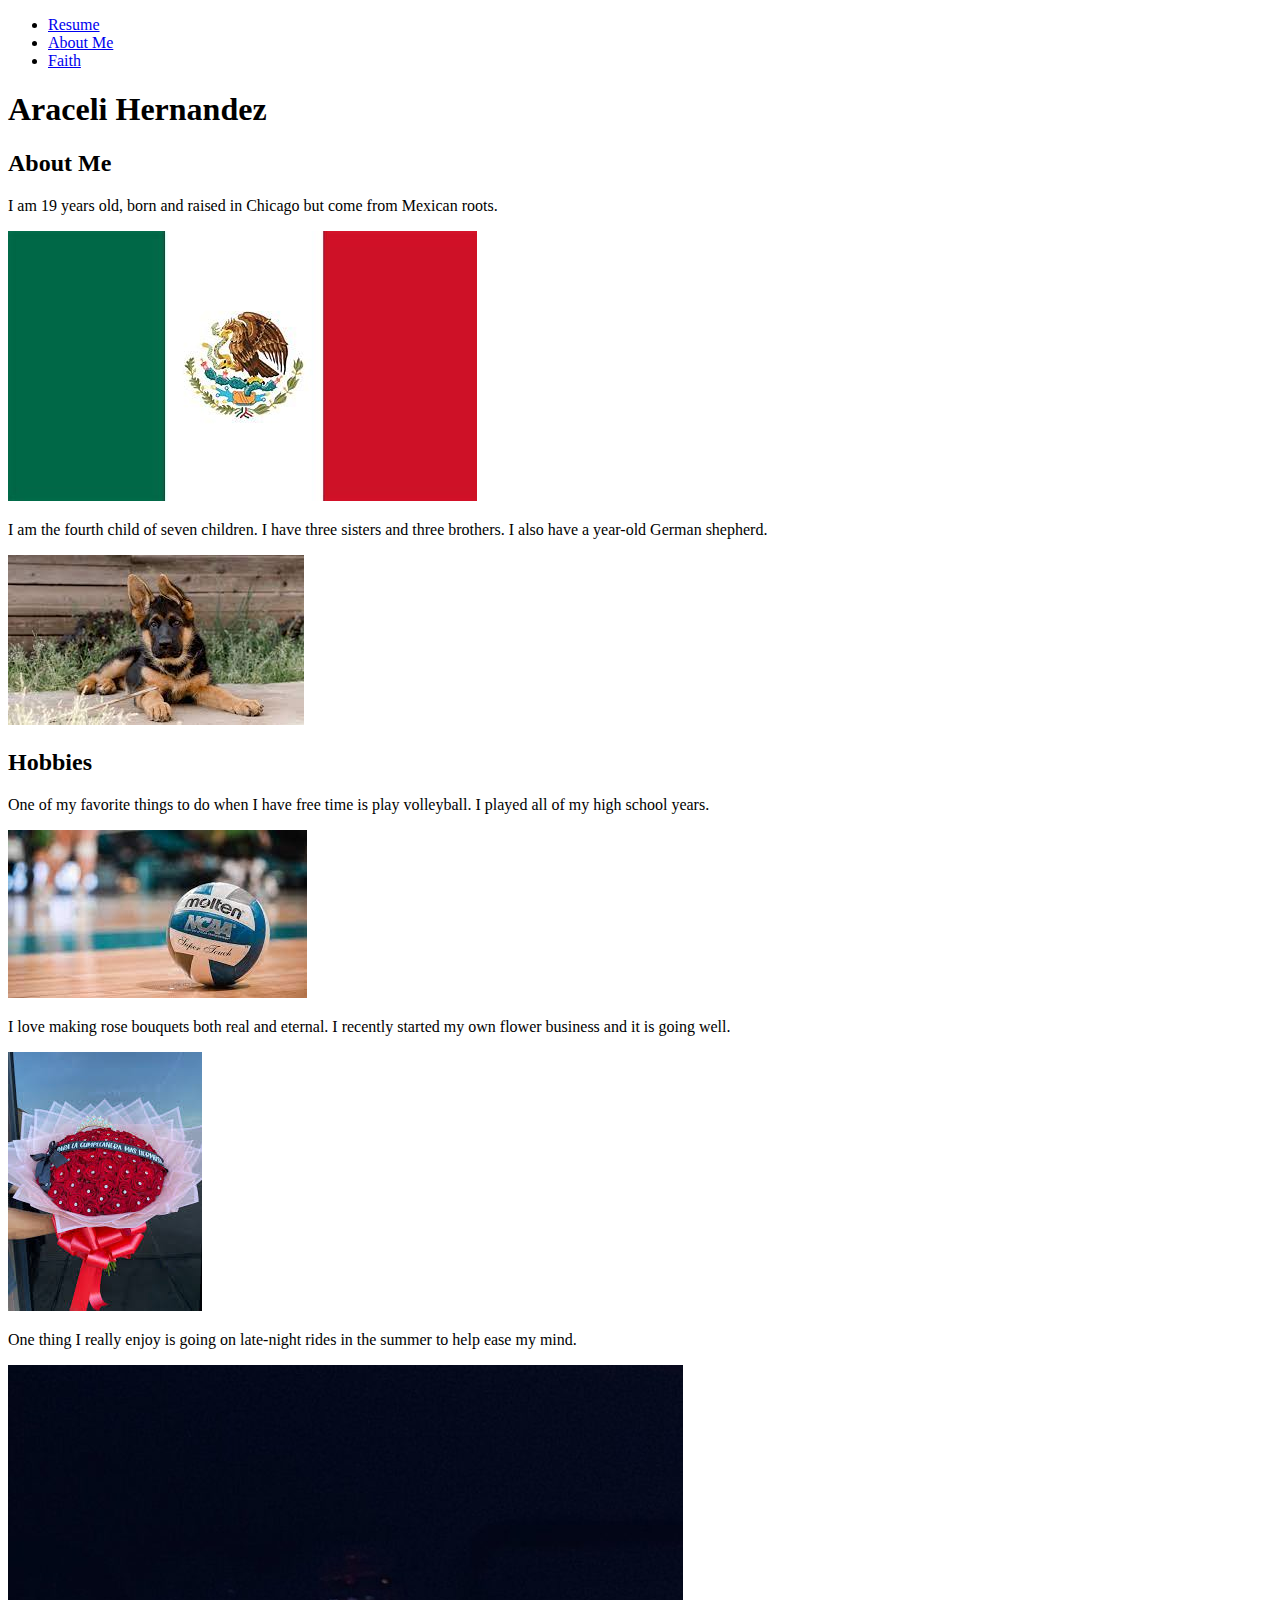
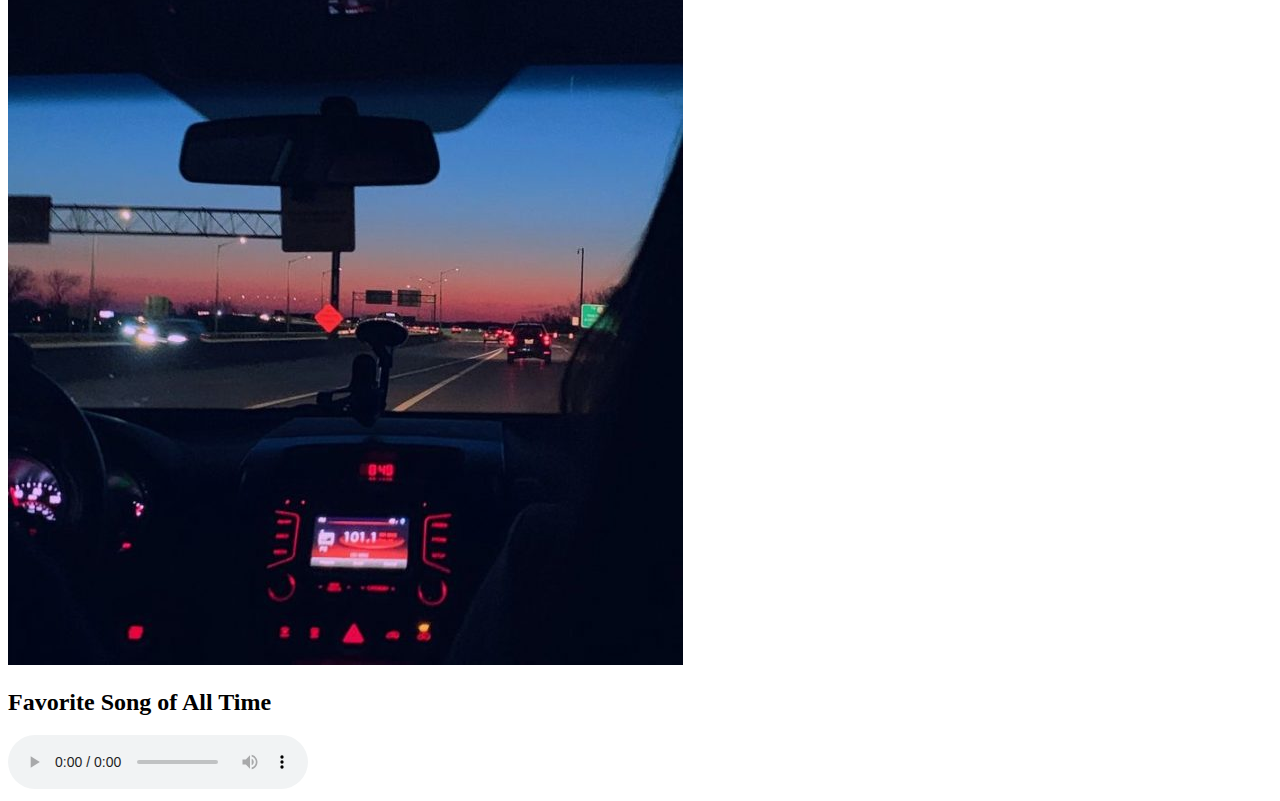
==== aboutme.html @ 928c4d6d "fixing links" ====
<!DOCTYPE html>
<html lang="en">
  <head>
    <meta charset="utf-8">
    <title>About Me</title>
	<link rel="stylesheet" href="css/style.css">
  </head>
  <body>
  <body class="aboutme">
    <header>
      <nav>
        <ul>
          <li><a href="index.html">Resume</a></li>
          <li><a href="aboutme.html">About Me</a></li>
          <li><a href="faith.html">Faith</a></li>
        </ul>
      </nav>
    </header>
    <h1>Araceli Hernandez</h1>
    <section>
      <h2>About Me</h2>
      <p>I am 19 years old, born and raised in Chicago but come from Mexican roots.</p>
      <img src="images/mexicanflag.jpg" alt="Mexican Flag, green white and red with eagle">
      <p>I am the fourth child of seven children. I have three sisters and three brothers. I also have a year-old German shepherd.</p>
      <img src="images/germanshepard.jpg" alt="Golden and black colored German Shepherd">
    </section>

    <section>
      <h2>Hobbies</h2>
      <p>One of my favorite things to do when I have free time is play volleyball. I played all of my high school years.</p>
      <img src="images/volleyball.jpg" alt="Blue and white vollyball on court">
      <p>I love making rose bouquets both real and eternal. I recently started my own flower business and it is going well.</p>
      <img src="images/ramo.jpg" alt="Red rose with rhinestones Ramo buchon">
      <p>One thing I really enjoy is going on late-night rides in the summer to help ease my mind.</p>
      <img src="images/drive.jpg" alt="Late Night Drive with ombre sky">
    </section>

    <section>
      <h2>Favorite Song of All Time</h2>
      <audio controls>
        <source src="images/turningpage.mp3" type="audio/mpeg">
      </audio>
    </section>
  </body>
</html>
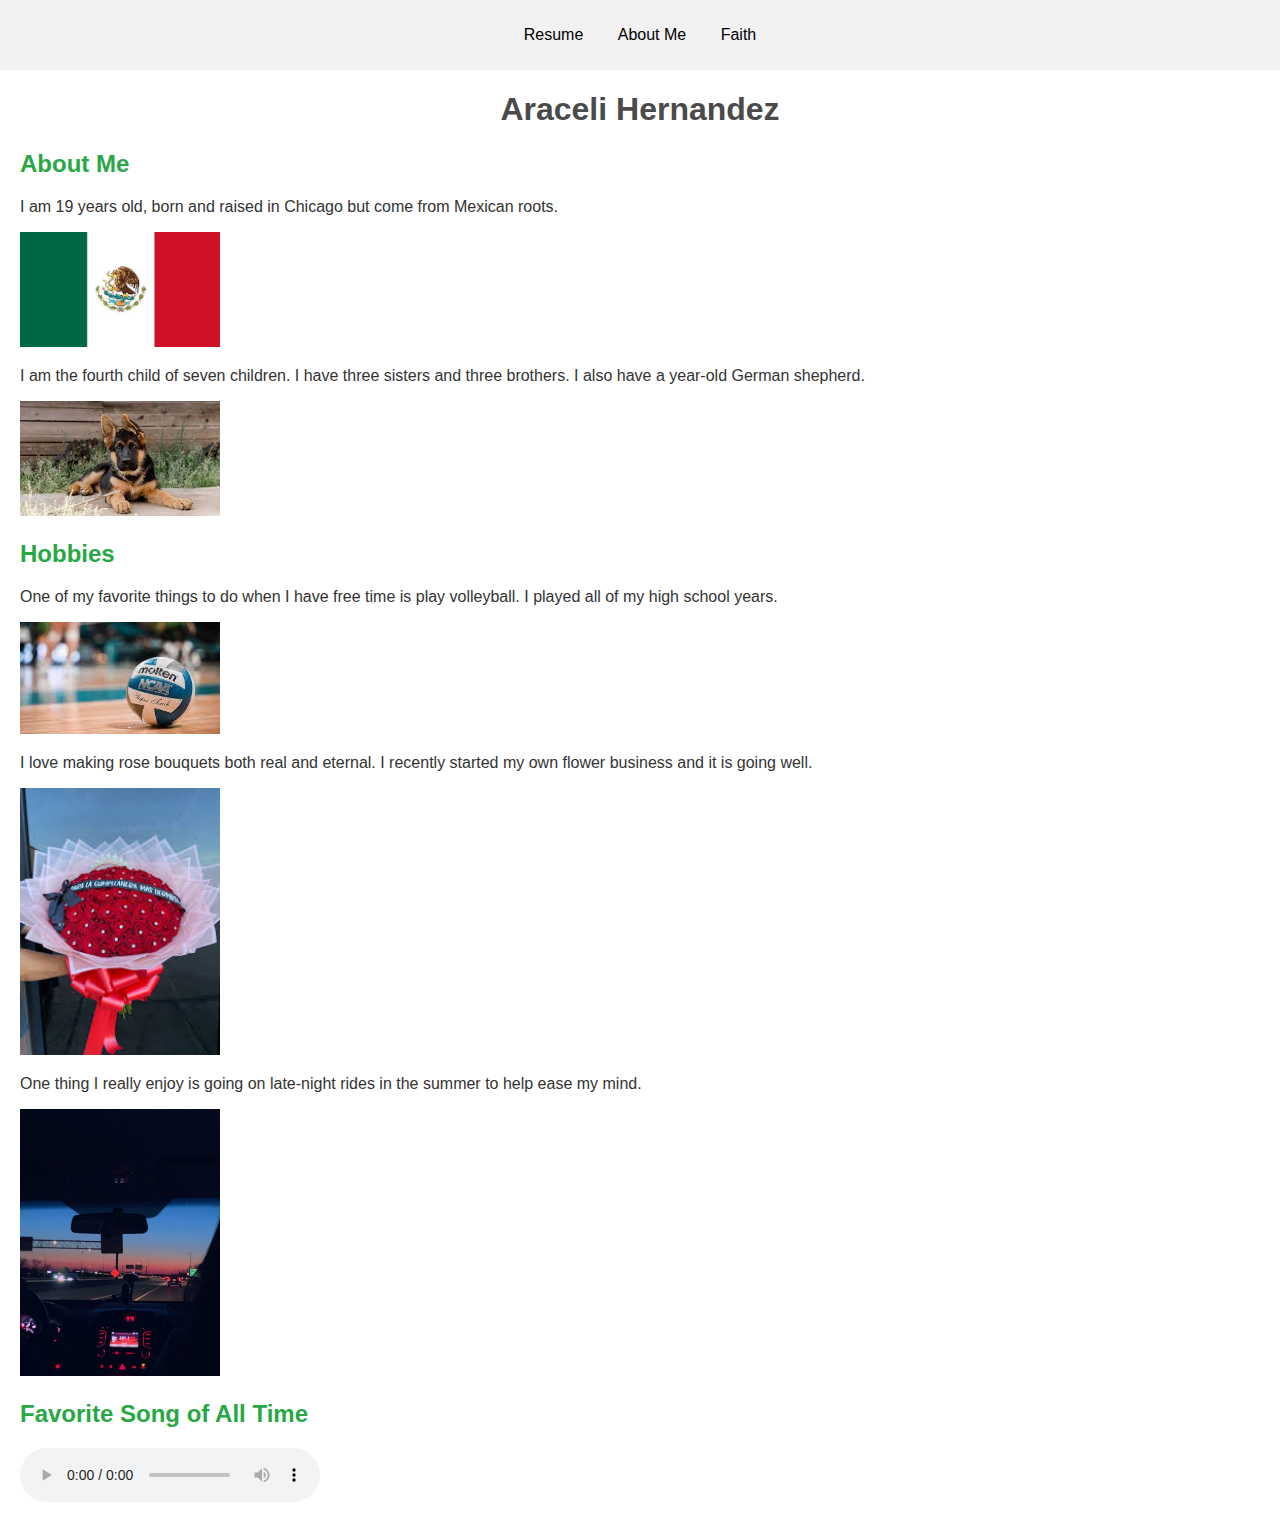
==== commit b01f0f80: "fixing typo" ====
--- a/aboutme.html
+++ b/aboutme.html
@@ -3,9 +3,8 @@
   <head>
     <meta charset="utf-8">
     <title>About Me</title>
-	<link rel="stylesheet" href="css/style.css">
+    <link rel="stylesheet" href="css/styles.css">
   </head>
-  <body>
   <body class="aboutme">
     <header>
       <nav>
--- a/css/styles.css
+++ b/css/styles.css
@@ -0,0 +1,63 @@
+body {
+  font-family: 'Arial', sans-serif; 
+  color: #333;
+  margin: 0;
+  padding: 0;
+}
+
+h1 {
+  text-align: center;
+  color: #4a4a4a;
+}
+
+nav {
+  text-align: center;
+  background-color: #f2f2f2;
+  padding: 10px 0;
+}
+
+nav ul {
+  list-style-type: none;
+  padding: 0;
+}
+
+nav ul li {
+  display: inline;
+  margin: 0 15px;
+}
+
+nav ul li a {
+  text-decoration: none;
+  color: #000;
+}
+
+section {
+  margin: 20px;
+}
+
+
+.resume h2 {
+  color: #007bff;
+}
+
+.resume p {
+  font-size: 16px;
+}
+
+.aboutme h2 {
+  color: #28a745;
+}
+
+.aboutme img {
+  width: 200px;
+  height: auto;
+}
+
+.faith h2 {
+  color: #dc3545;
+}
+
+.faith img {
+  width: 300px;
+  height: auto;
+}
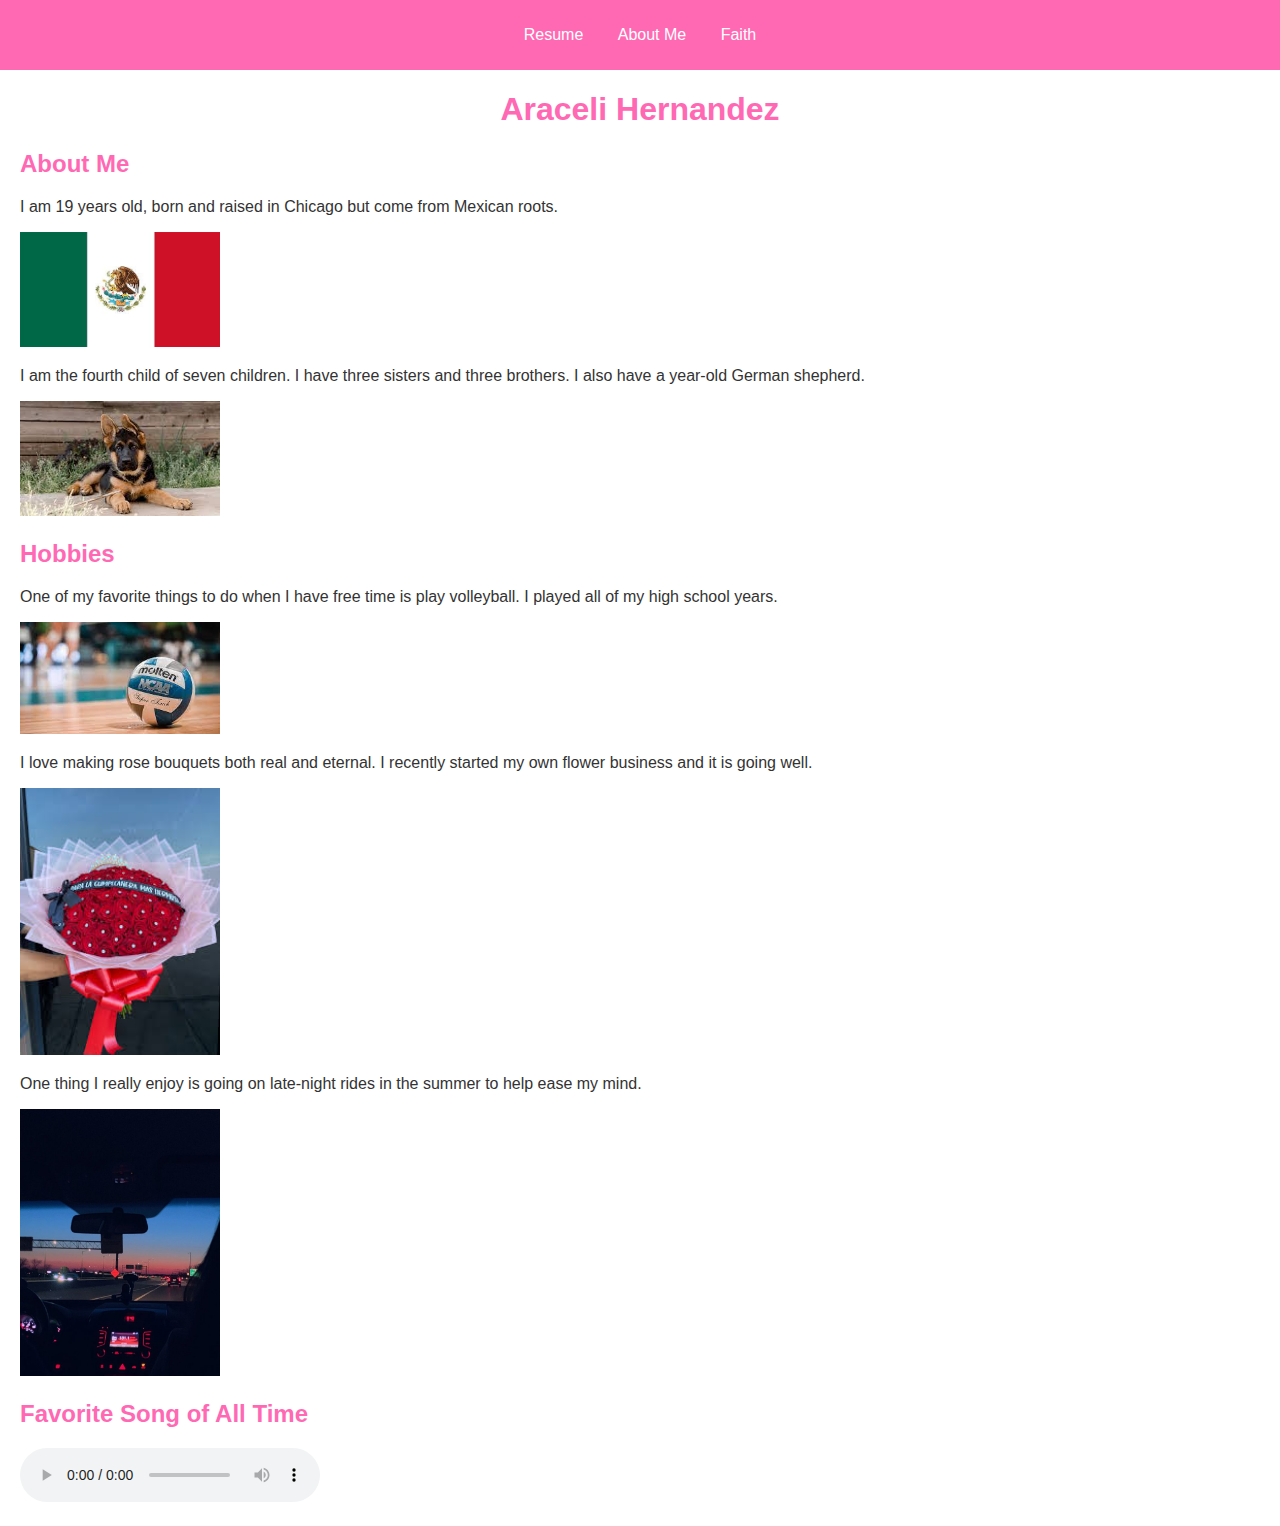
==== commit 4e381807: "font added" ====
--- a/aboutme.html
+++ b/aboutme.html
@@ -4,6 +4,7 @@
     <meta charset="utf-8">
     <title>About Me</title>
     <link rel="stylesheet" href="css/styles.css">
+    <link href="https://fonts.googleapis.com/css2?family=Courgette&family=Playball&display=swap" rel="stylesheet">
   </head>
   <body class="aboutme">
     <header>
--- a/css/styles.css
+++ b/css/styles.css
@@ -3,16 +3,25 @@
   color: #333;
   margin: 0;
   padding: 0;
+  background-color: #fff;
 }
+
+
+.playball-regular {
+  font-family: "Playball", cursive;
+  font-weight: 400;
+  font-style: normal;
+}
+
 
 h1 {
   text-align: center;
-  color: #4a4a4a;
+  color: #ff69b4; 
 }
 
 nav {
   text-align: center;
-  background-color: #f2f2f2;
+  background-color: #ff69b4; 
   padding: 10px 0;
 }
 
@@ -28,7 +37,7 @@
 
 nav ul li a {
   text-decoration: none;
-  color: #000;
+  color: #fff;
 }
 
 section {
@@ -37,7 +46,7 @@
 
 
 .resume h2 {
-  color: #007bff;
+  color: #ff69b4; 
 }
 
 .resume p {
@@ -45,7 +54,7 @@
 }
 
 .aboutme h2 {
-  color: #28a745;
+  color: #ff69b4;
 }
 
 .aboutme img {
@@ -54,7 +63,7 @@
 }
 
 .faith h2 {
-  color: #dc3545;
+  color: #ff69b4;
 }
 
 .faith img {
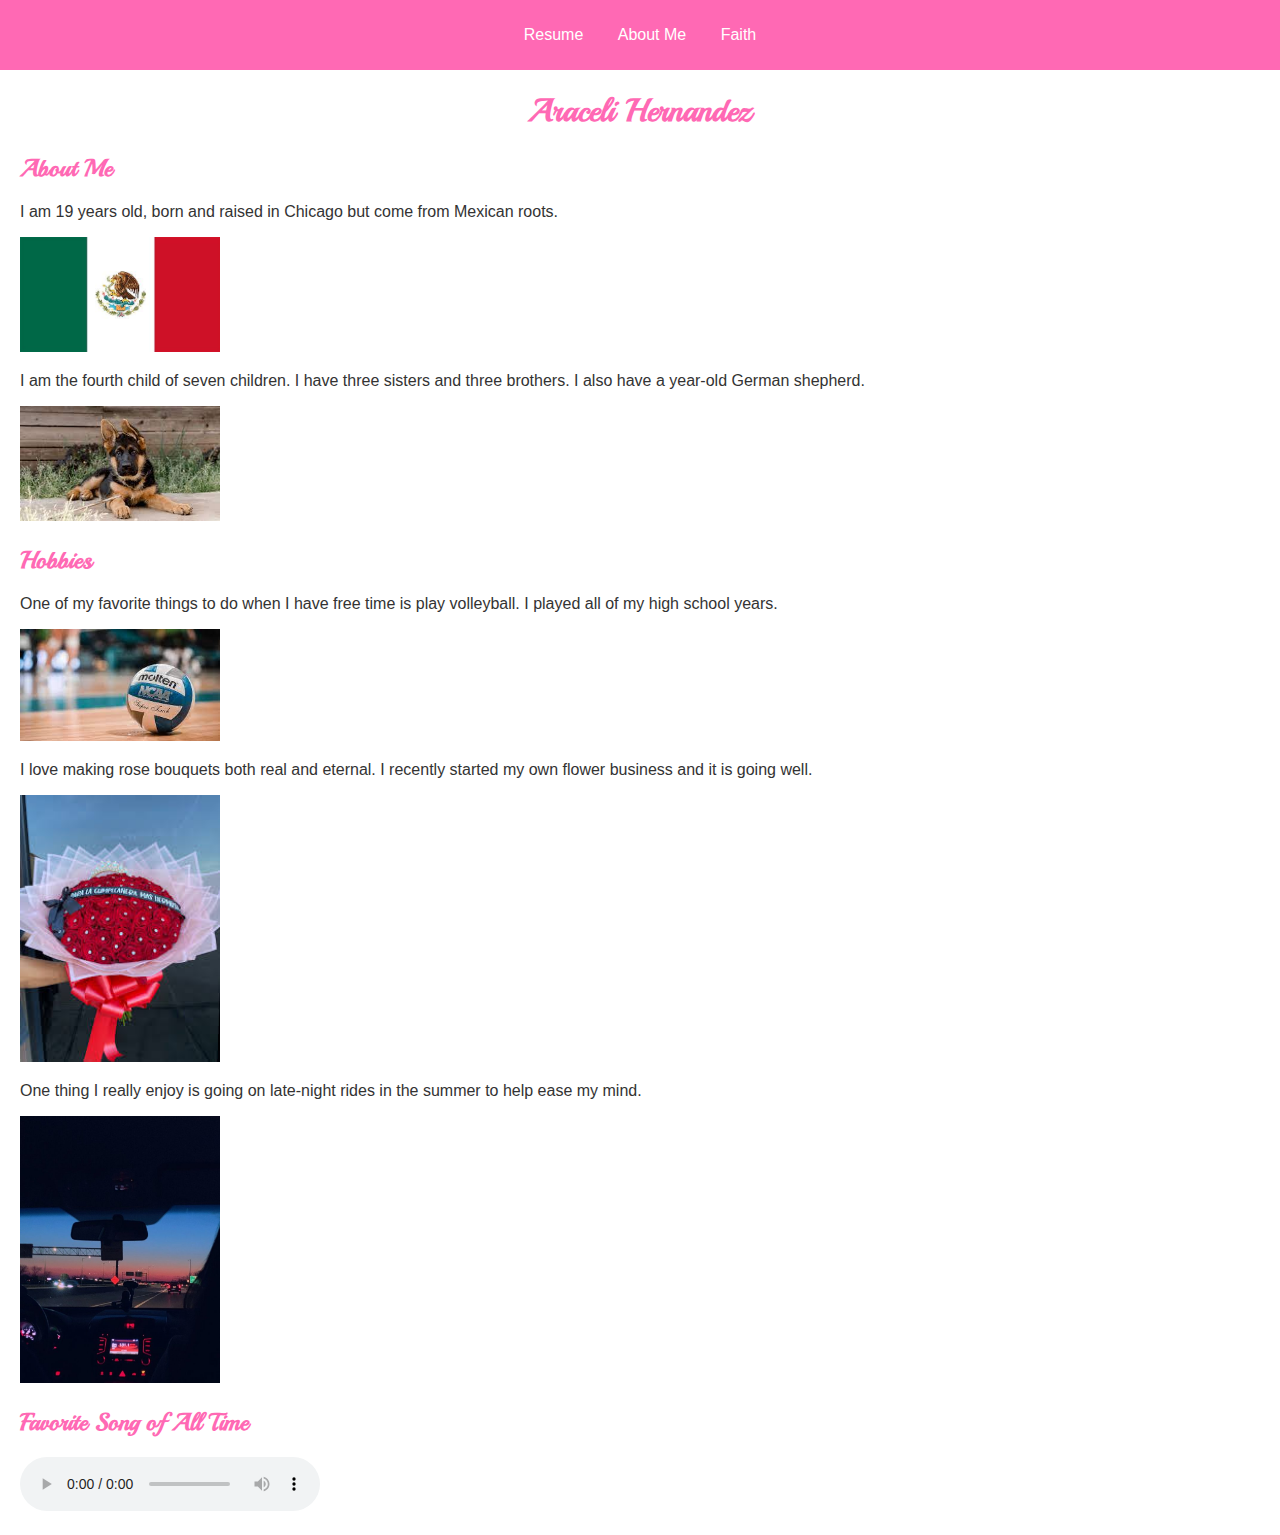
==== commit ae0aaafd: "font correction" ====
--- a/aboutme.html
+++ b/aboutme.html
@@ -4,6 +4,8 @@
     <meta charset="utf-8">
     <title>About Me</title>
     <link rel="stylesheet" href="css/styles.css">
+	<link rel="preconnect" href="https://fonts.googleapis.com">
+    <link rel="preconnect" href="https://fonts.gstatic.com" crossorigin>
     <link href="https://fonts.googleapis.com/css2?family=Courgette&family=Playball&display=swap" rel="stylesheet">
   </head>
   <body class="aboutme">
--- a/css/styles.css
+++ b/css/styles.css
@@ -11,6 +11,10 @@
   font-family: "Playball", cursive;
   font-weight: 400;
   font-style: normal;
+}
+
+h1, h2 {
+  font-family: 'Playball', cursive;
 }
 
 
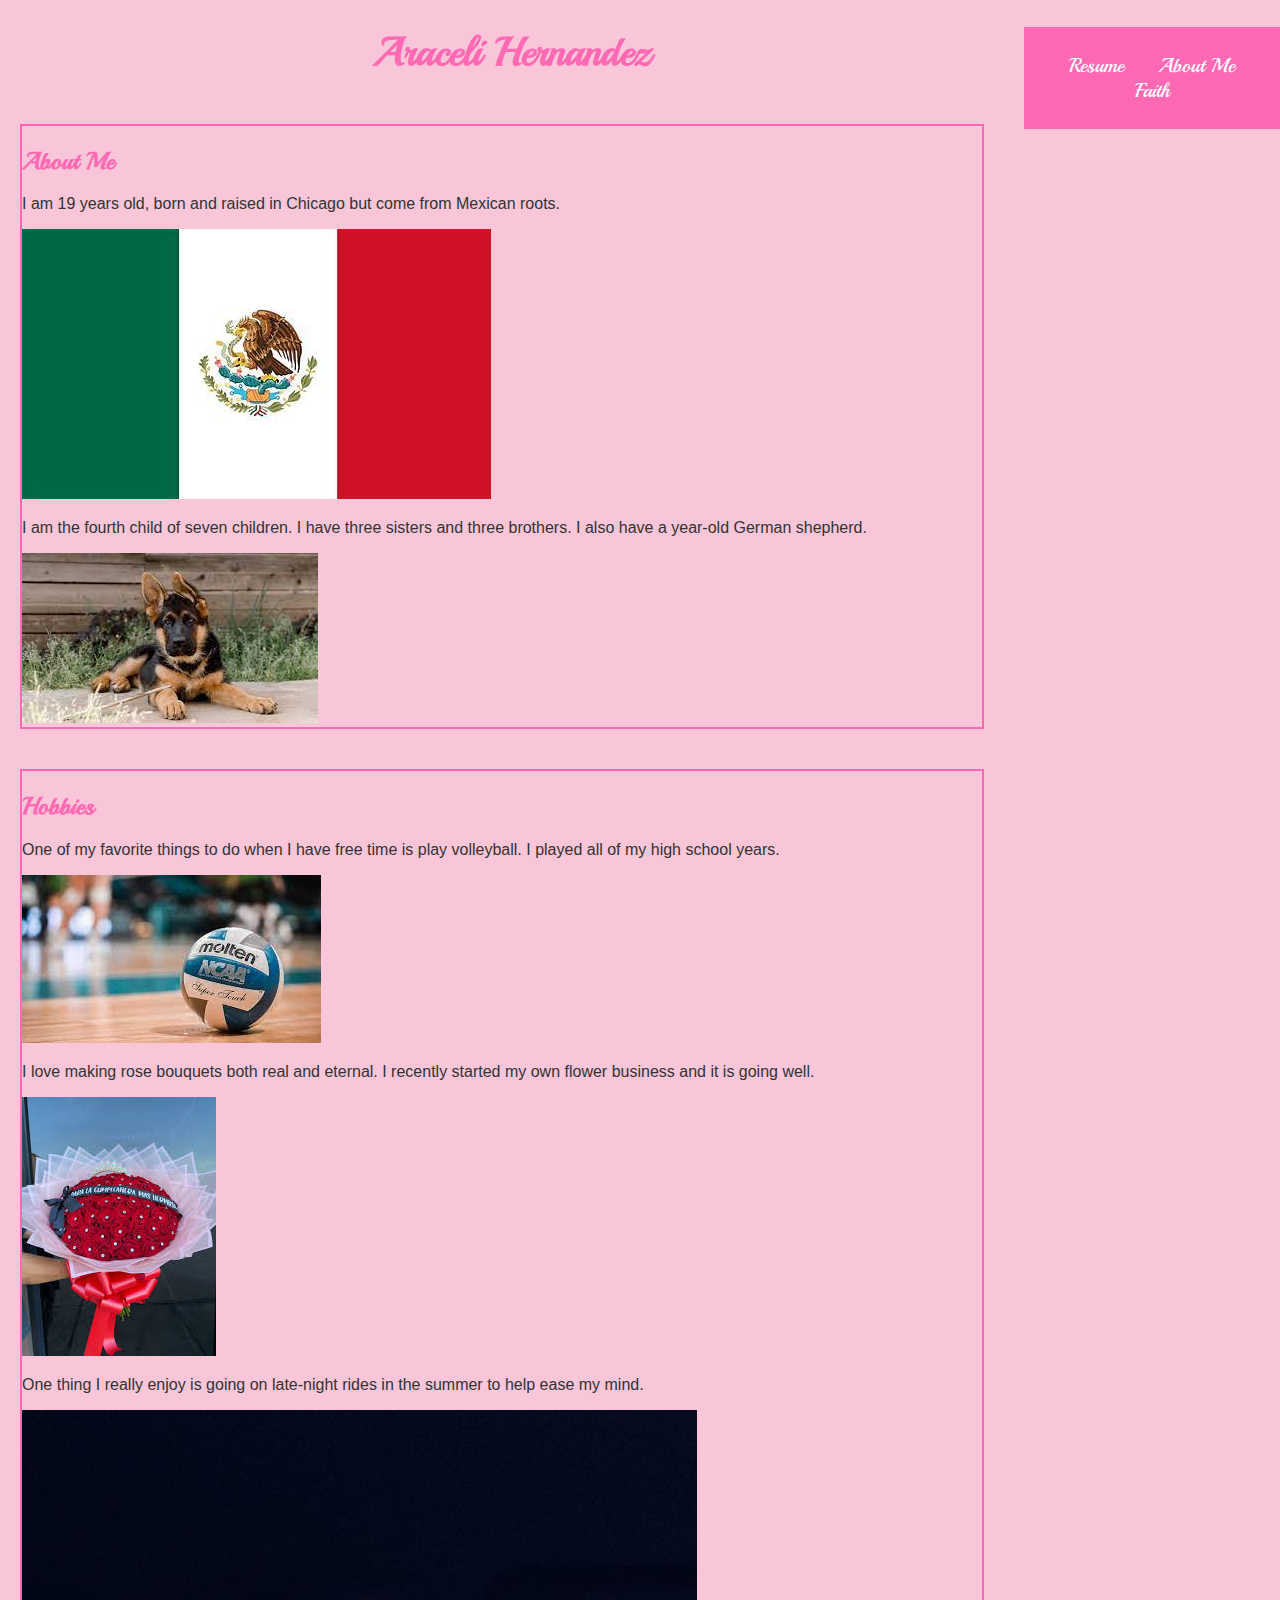
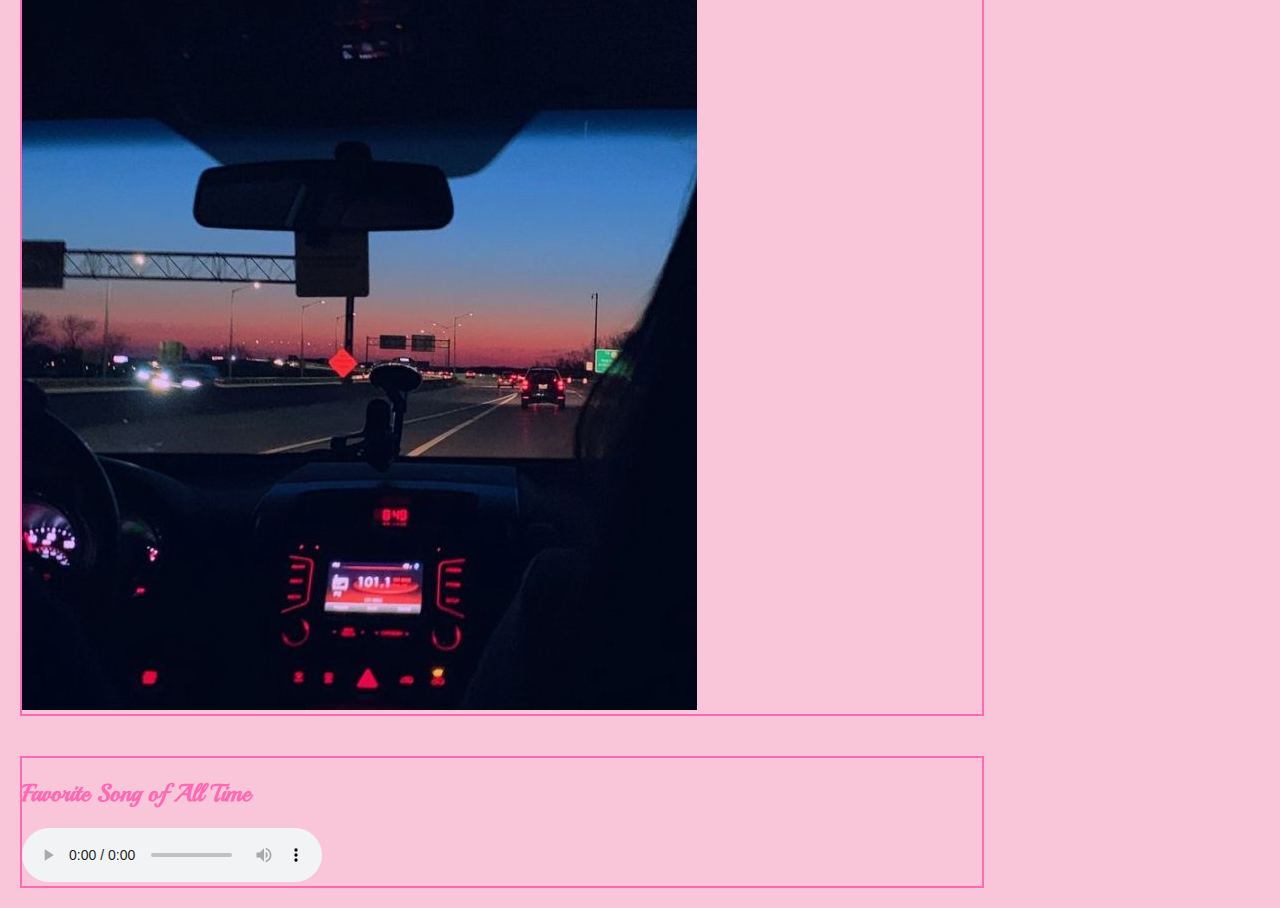
==== commit ad909e3e: "line 7 fixed" ====
--- a/aboutme.html
+++ b/aboutme.html
@@ -4,7 +4,7 @@
     <meta charset="utf-8">
     <title>About Me</title>
     <link rel="stylesheet" href="css/styles.css">
-	<link rel="preconnect" href="https://fonts.googleapis.com">
+    <link rel="preconnect" href="https://fonts.googleapis.com">
     <link rel="preconnect" href="https://fonts.gstatic.com" crossorigin>
     <link href="https://fonts.googleapis.com/css2?family=Courgette&family=Playball&display=swap" rel="stylesheet">
   </head>
--- a/css/styles.css
+++ b/css/styles.css
@@ -1,11 +1,10 @@
 body {
-  font-family: 'Arial', sans-serif; 
+  font-family: 'Arial', 'Helvetica', sans-serif;
   color: #333;
   margin: 0;
   padding: 0;
-  background-color: #fff;
+  background-color: #F8C6D8;
 }
-
 
 .playball-regular {
   font-family: "Playball", cursive;
@@ -17,16 +16,18 @@
   font-family: 'Playball', cursive;
 }
 
-
 h1 {
   text-align: center;
-  color: #ff69b4; 
+  color: #ff69b4;
+  font-size: 2.5rem;
 }
 
 nav {
+  float: right; 
+  width: 20%;
   text-align: center;
-  background-color: #ff69b4; 
-  padding: 10px 0;
+  background-color: #ff69b4;
+  padding: 0.625rem 0;
 }
 
 nav ul {
@@ -36,41 +37,49 @@
 
 nav ul li {
   display: inline;
-  margin: 0 15px;
+  margin: 0 0.9375rem;
 }
 
 nav ul li a {
   text-decoration: none;
   color: #fff;
+  font-family: 'Playball', cursive;
+  font-size: 1.25rem;
 }
 
 section {
-  margin: 20px;
+  float: left; 
+  width: 75%;
+  margin: 1.25rem;
+  border: 0.125rem solid #ff69b4;
 }
 
+section .image-container img {
+  float: left;
+  width: 25%;
+  margin-right: 1rem;
+  border: 2px solid #ff69b4;
+}
 
-.resume h2 {
-  color: #ff69b4; 
+section .image-container img:nth-child(4n) {
+  float: left;
+  margin-right: 0;
+}
+
+.resume h2, .aboutme h2, .faith h2 {
+  color: #ff69b4;
 }
 
 .resume p {
-  font-size: 16px;
+  font-size: 1rem;
 }
 
-.aboutme h2 {
-  color: #ff69b4;
+footer {
+  position: absolute;
+  bottom: 0;
+  width: 100%;
+  background-color: #ff69b4;
+  text-align: center;
+  padding: 0.625rem 0;
+  color: #fff;
 }
-
-.aboutme img {
-  width: 200px;
-  height: auto;
-}
-
-.faith h2 {
-  color: #ff69b4;
-}
-
-.faith img {
-  width: 300px;
-  height: auto;
-}
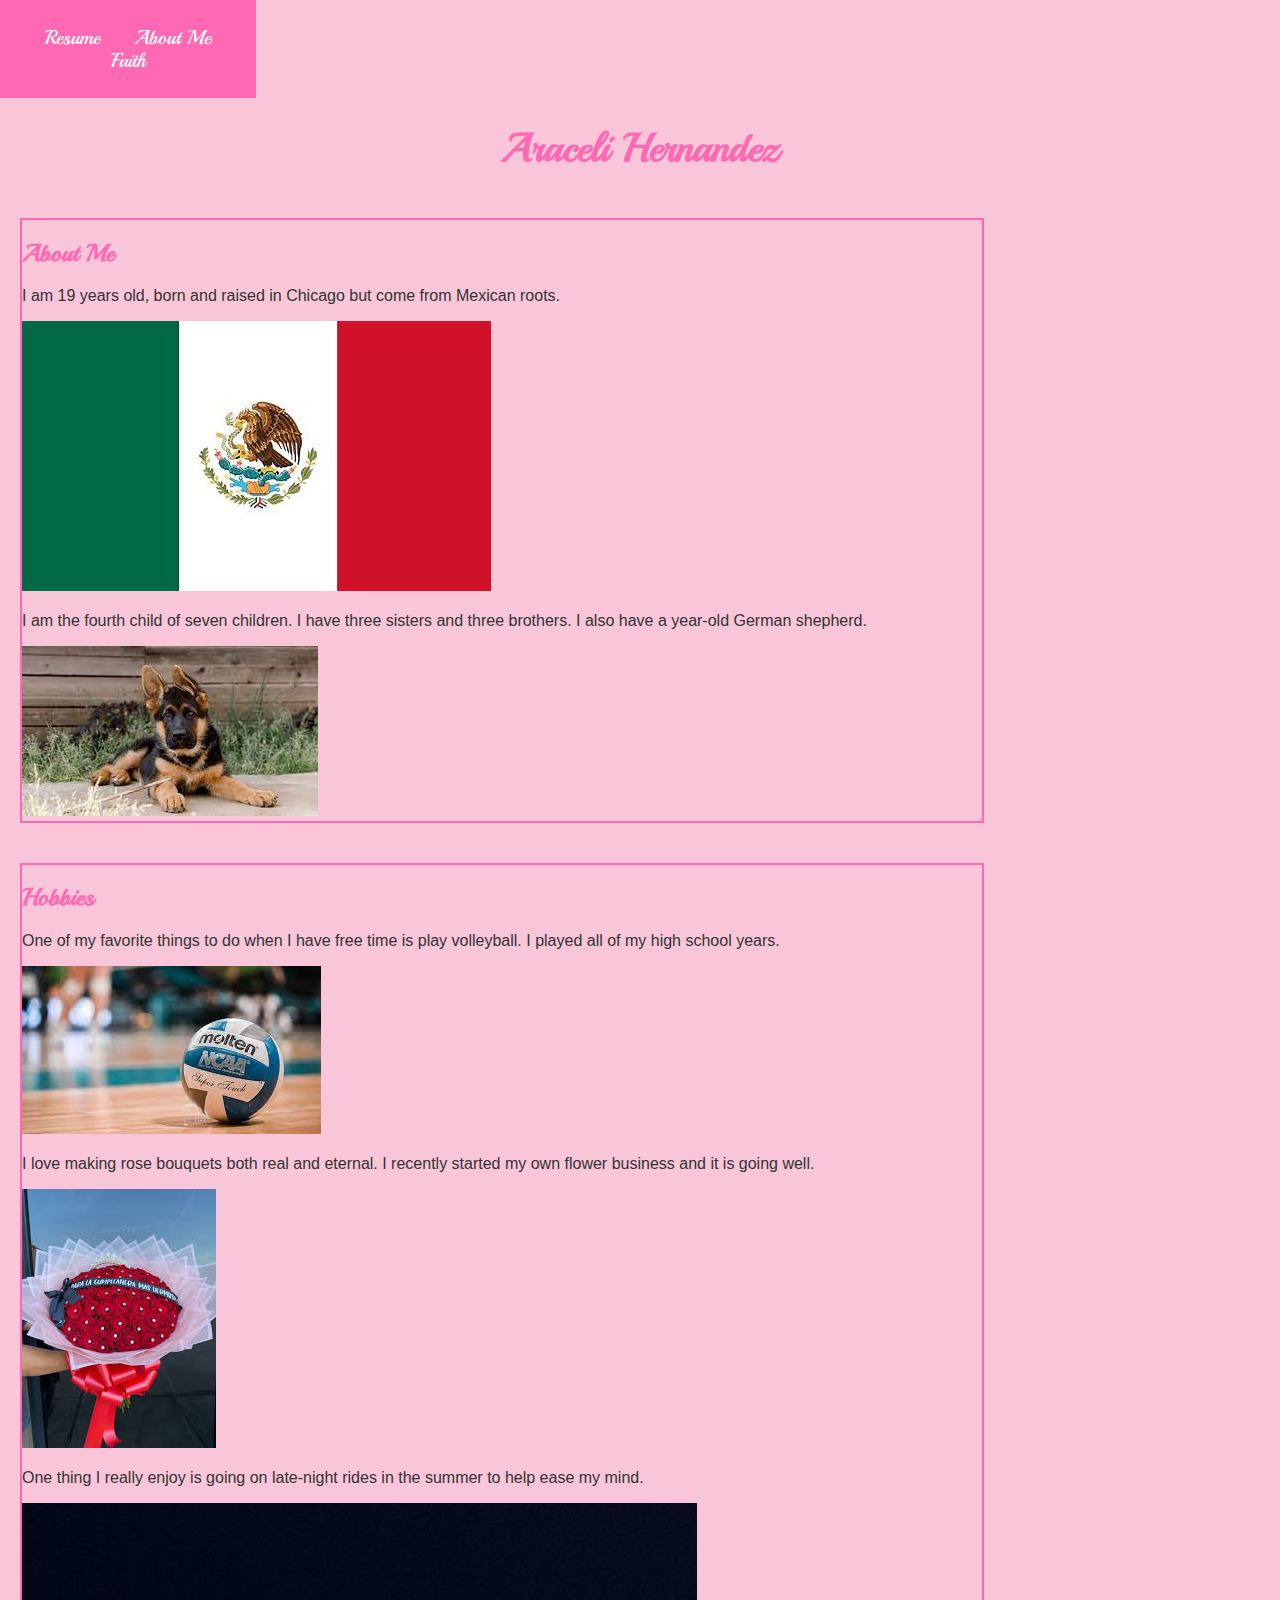
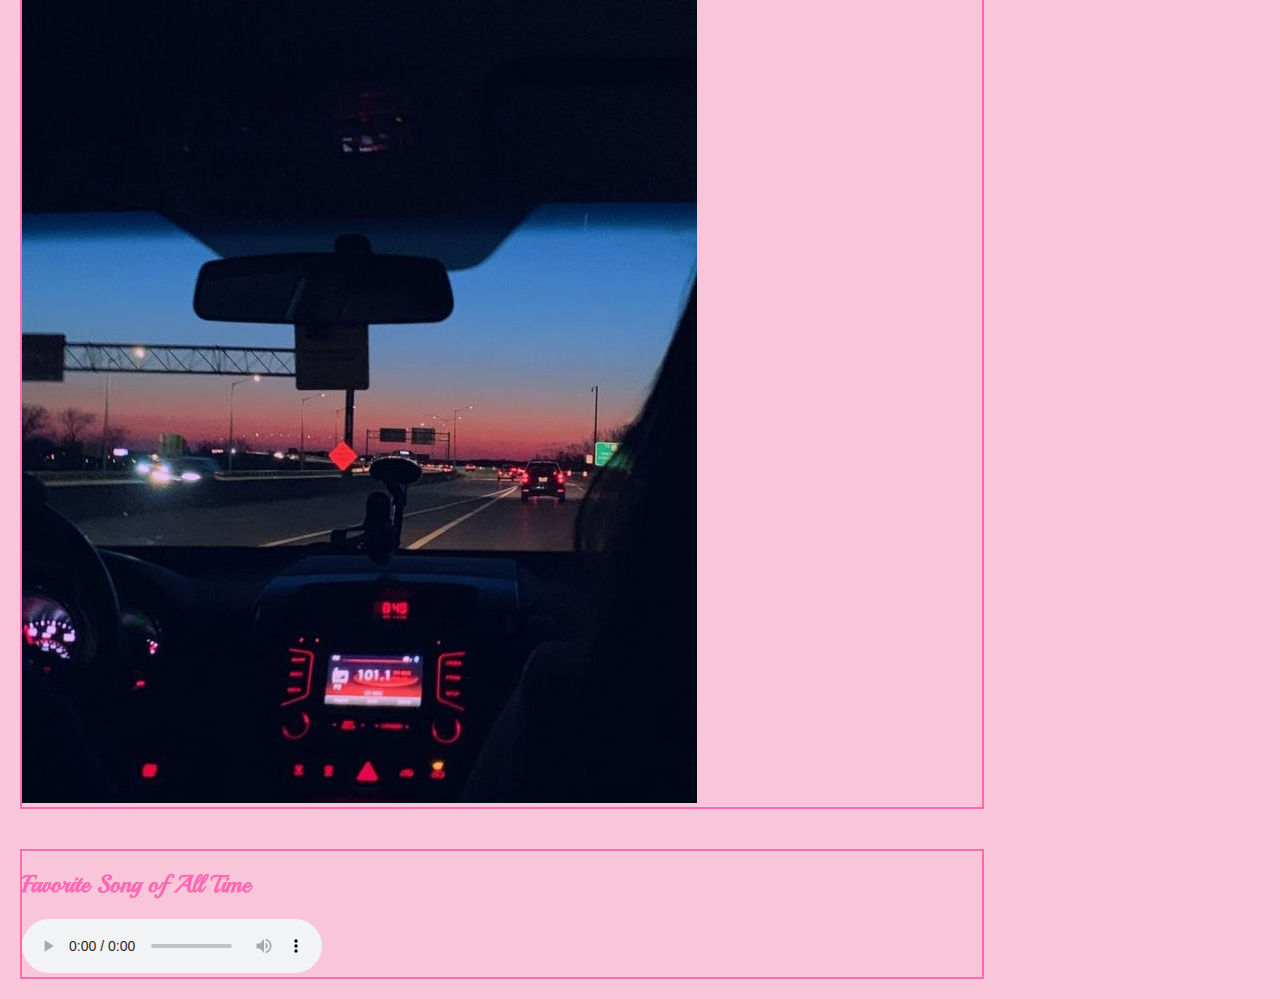
==== commit 949c58b1: "reset added to all html pages" ====
--- a/aboutme.html
+++ b/aboutme.html
@@ -3,6 +3,7 @@
   <head>
     <meta charset="utf-8">
     <title>About Me</title>
+	<link rel="stylesheet" href="css/reset.css">
     <link rel="stylesheet" href="css/styles.css">
     <link rel="preconnect" href="https://fonts.googleapis.com">
     <link rel="preconnect" href="https://fonts.gstatic.com" crossorigin>
--- a/css/styles.css
+++ b/css/styles.css
@@ -23,7 +23,7 @@
 }
 
 nav {
-  float: right; 
+  float: center; 
   width: 20%;
   text-align: center;
   background-color: #ff69b4;
